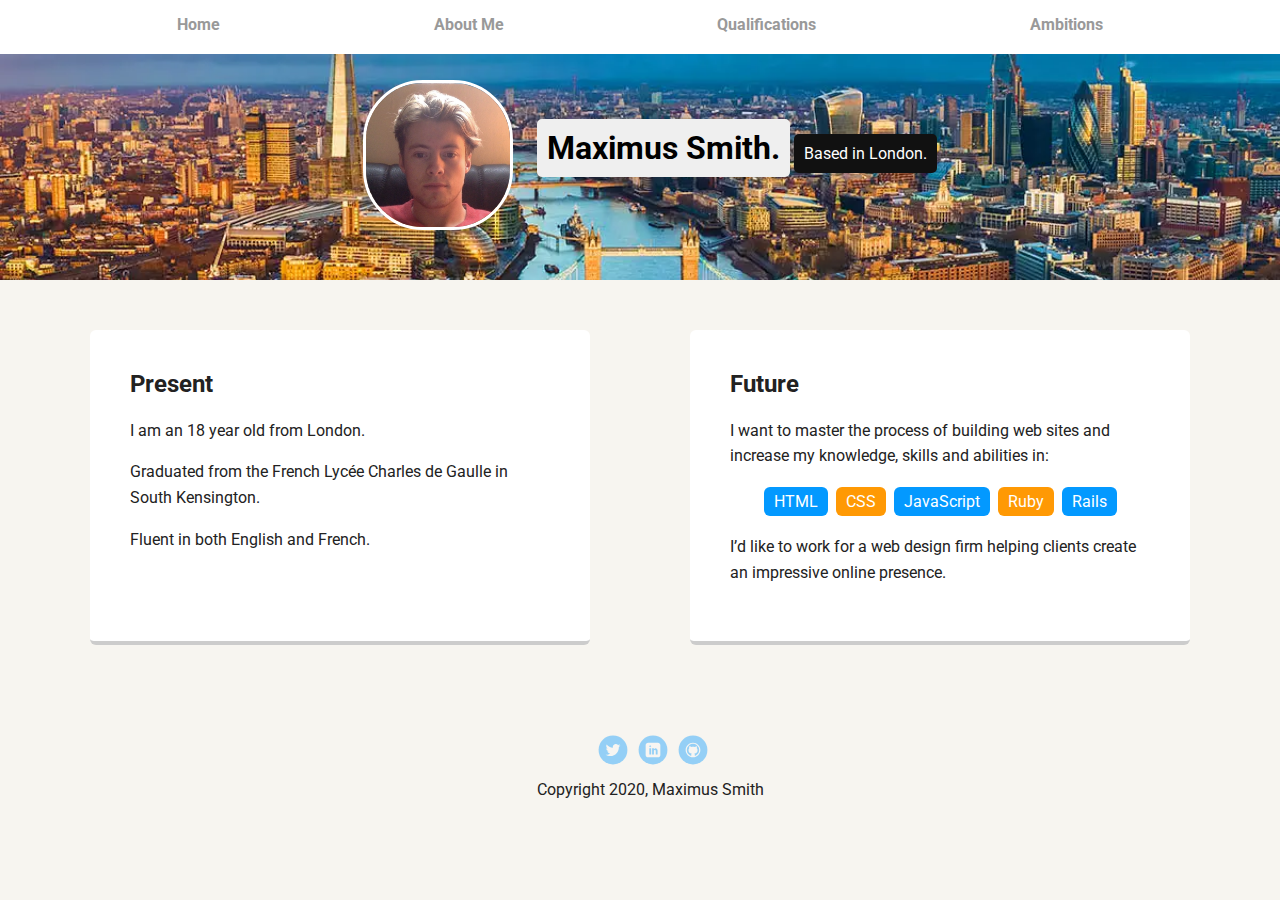
==== index.html @ 714f5034 "Initial commit" ====
<!doctype html>
<html lang="en">
<head>
  <meta charset="utf-8">
  <title>Maximus Smith</title>
  <meta name="viewport" content="width=device-width, initial-scale=1.0">
  <link rel="stylesheet" href="styles.css">
  <link href="https://fonts.googleapis.com/css?family=Muli%7CRoboto:400,300,500,700,900" rel="stylesheet"></head>
  <body>

    <div class="main-nav">
        <ul class="nav">
          <li><a href="#">Home</a></li>
          <li><a href="#">About Me</a></li>
          <li><a href="#">Qualifications</a></li>
          <li><a href="#">Ambitions</a></li>
        </ul>
    </div>

    <header>
  <img src="images/me.jpg" alt="Drawing of Maximus Smith" class="profile-image">
      <h1 class="tag name">Maximus Smith.</h1>
      <p class="tag location">Based in London.</p>
    </header>

    <main class="flex">

      <div class="card">
        <h2>Present</h2>
        <p>I am an 18 year old from London. </p>
        <p>Graduated from the French Lycée Charles de Gaulle in South Kensington.</p>
        <p>Fluent in both English and French.</p>
      </div>

      <div class="card">
        <h2>Future</h2>
        <p>I want to master the process of building web sites and increase my knowledge, skills and abilities in:</p>
        <ul class="skills">
          <li>HTML</li>
          <li>CSS</li>
          <li>JavaScript</li>
          <li>Ruby</li>
          <li>Rails</li>
        </ul>
        <p>I’d like to work for a web design firm helping clients create an impressive online presence.</p>
      </div>

    </main>
    <footer>
      <ul>
        <li><a href="#" class="social twitter">Twitter</a></li>
        <li><a href="#" class="social linkedin">LinkedIn</a></li>
        <li><a href="#" class="social github">Github</a></li>
      </ul>
      <p class="copyright">Copyright 2020, Maximus Smith</p>
    </footer>
  </body>
  </html>
---- styles.css ----
/* Global Layout Set-up */
* {
  box-sizing: border-box;
}

body {
  margin: 0;
  padding: 0;
  text-align: center;
  font-family: 'Roboto', sans-serif;
  color: #222;
  background: #f7f5f0;
}
/* Link Styles */

a {
  text-decoration: none;
  color: #999;
}
a:hover {
  color: #6633ff;
}

/* Section Styles */

.main-nav {
  width: 100%;
  background: white;
  min-height: 30px;
  padding: 10px;
  position: fixed;
  text-align: center;
}
.nav {
  display: flex;
  justify-content: space-around;
  font-weight: 700;
  list-style-type: none;
  margin: 0 auto;
  padding: 0;
}

.nav .name {
    display: block;
    margin-right: auto;
    color: black;
}
.nav li {
  padding: 5px 10px 10px 10px;
}
.nav a {
  transition: all .5s;
}
.nav a:hover {
  color: white
}

header {
  text-align: center;
  padding: 30px;
  background: url('images/ldn.jpg') no-repeat top center ;
  background-size: cover;
  overflow: hidden;
  padding-top: 60px;

}
header {
  line-height: 1.5;
}
 .profile-image {
  margin: 20px;
  width: 150px;
  height: 150px;
  border-radius: 40%;
  border: 3px solid white;
  transition: all .5s;
}
 .profile-image:hover {

  transform: scale(1.9) rotate(20deg);

}
.tag {
  background-color: #efefef;
  color: black;
  padding: 10px;
  border-radius: 5px;
  display: inline;
  margin: 10px auto;

}
.location {
  background-color: #111;
  color: white;
}
.card {
  margin: 30px;
  padding: 20px 40px 40px;
  max-width: 500px;
  text-align: left;
  background: #fff;
  border-bottom: 4px solid #ccc;
  border-radius: 6px;
  transition: all .5s;
}
.card:hover {
  border-color: #ff99ff;
}

ul.skills {
  padding: 0;
  text-align: center;
}

.skills li {
  border-radius: 6px;
  display: inline-block;
  background: #ff9904;
  color: white;
  padding: 5px 10px;
  margin: 2px;
}

.skills li:nth-child(odd) {
  background: #0399ff;
}

footer {
  width: 100%;
  min-height: 30px;
  padding: 20px 0 40px 20px;
}

footer .copyright {
  top: -8px;
  font-size: .75em;
}

footer ul {
  list-style-type: none;
  margin: 0;
  padding: 0;
}

footer ul li {
  display: inline-block;
}

a.social {
  display: inline-block;
  text-indent: -9999px;
  margin-left: 5px;
  width: 30px;
  height: 30px;
  background-size: 30px 30px;
  opacity: .4;
  transition: all .5s;
}
a.twitter {
  background-image: url(images/twitter.svg);
}
a.linkedin {
  background-image: url(images/linkedin.svg);
}
a.github {
  background-image: url(images/github.svg);
}
a.social:hover {
  opacity: 1;
}
.clearfix {
  clear: both;
}

/* Styles for larger screens */
@media screen and (min-width:720px) {

  .flex {
      display: -ms-flexbox;      /* TWEENER - IE 10 */
      display: flex;
      max-width: 1200px;
      -ms-flex-pack: distribute;
      justify-content: space-around;
      margin: 0 auto;
  }

  header {
    min-height: 200px;
  }

  .nav {
    max-width: 1200px;
    padding: 0 30px;

  }


  main {
    padding-top: 20px;
  }

  main p {
    line-height: 1.6em;
  }

  footer {
    font-size: 1.3em;
    max-width: 1200px;
    margin: 40px auto;
  }

  img {
    vertical-align: middle;
  }

}
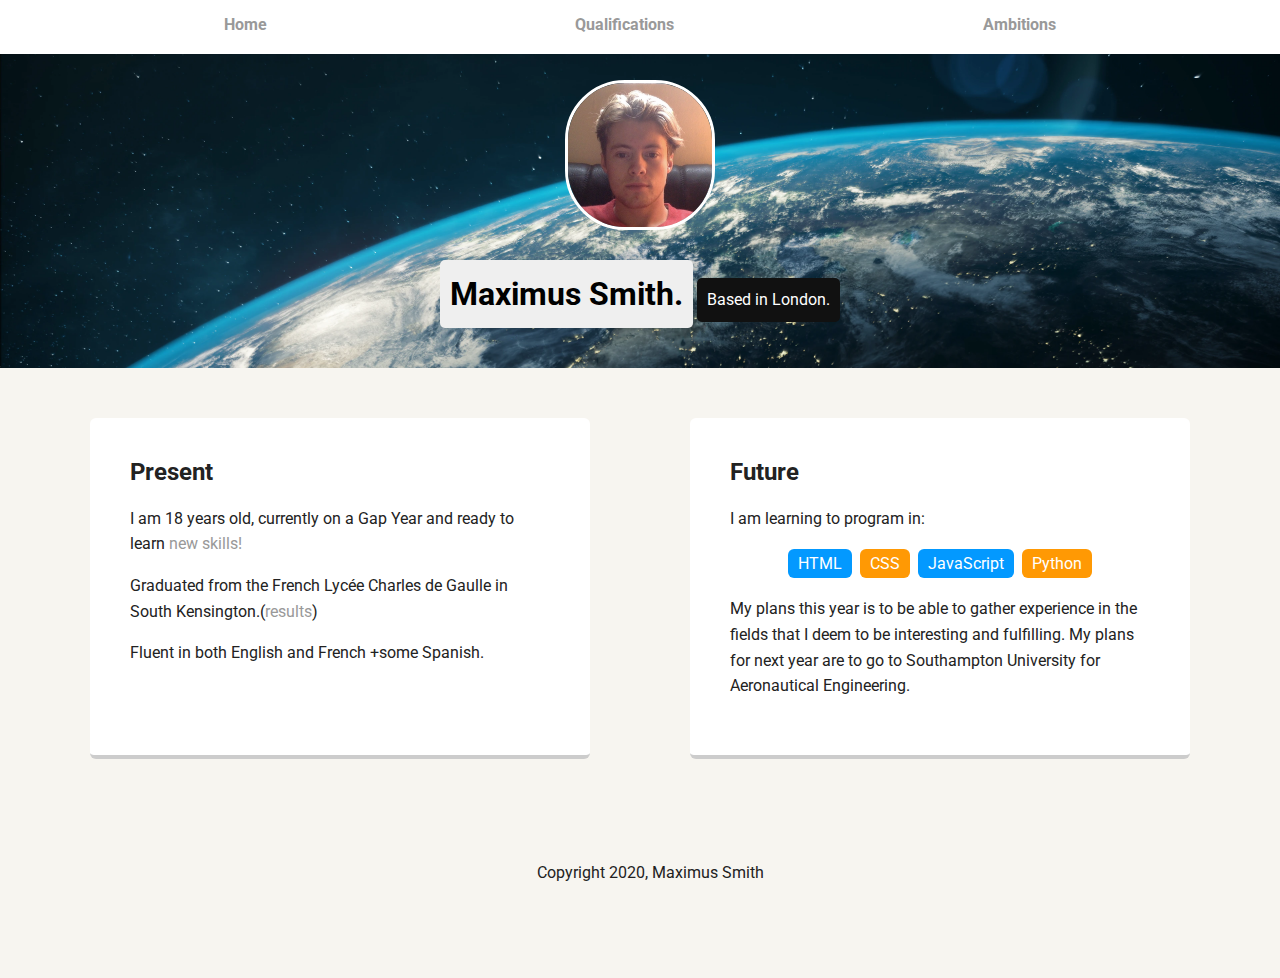
==== commit f4d9ccd1: "main repository" ====
--- a/index.html
+++ b/index.html
@@ -10,48 +10,53 @@
 
     <div class="main-nav">
         <ul class="nav">
-          <li><a href="#">Home</a></li>
-          <li><a href="#">About Me</a></li>
-          <li><a href="#">Qualifications</a></li>
-          <li><a href="#">Ambitions</a></li>
+
+          <li><a href="index.html">Home</a></li>
+          <li><a href="qualifications.html">Qualifications</a></li>
+          <li><a href="ambitions.html">Ambitions</a></li>
         </ul>
     </div>
 
     <header>
+        <div>
   <img src="images/me.jpg" alt="Drawing of Maximus Smith" class="profile-image">
+
+  </div>
+  <div>
       <h1 class="tag name">Maximus Smith.</h1>
       <p class="tag location">Based in London.</p>
+
+    </div>
+
     </header>
 
     <main class="flex">
 
       <div class="card">
         <h2>Present</h2>
-        <p>I am an 18 year old from London. </p>
-        <p>Graduated from the French Lycée Charles de Gaulle in South Kensington.</p>
-        <p>Fluent in both English and French.</p>
+        <p>I am 18 years old, currently on a Gap Year and ready to learn <a href="ambitions.html">new skills!</a> </p>
+        <p>Graduated from the French Lycée Charles de Gaulle in South Kensington.&lpar;<a href="qualifications.html">results</a>&rpar;</p>
+        <p>Fluent in both English and French +some Spanish.</p>
       </div>
 
       <div class="card">
         <h2>Future</h2>
-        <p>I want to master the process of building web sites and increase my knowledge, skills and abilities in:</p>
+        <p>I am learning to program in:</p>
         <ul class="skills">
           <li>HTML</li>
           <li>CSS</li>
           <li>JavaScript</li>
-          <li>Ruby</li>
-          <li>Rails</li>
+          <li>Python</li>
+
         </ul>
-        <p>I’d like to work for a web design firm helping clients create an impressive online presence.</p>
+
+        <p>My plans this year is to be able to gather experience in the fields that I deem to be interesting and fulfilling.
+           My plans for next year are to go to Southampton University for Aeronautical Engineering. </p>
       </div>
 
     </main>
     <footer>
-      <ul>
-        <li><a href="#" class="social twitter">Twitter</a></li>
-        <li><a href="#" class="social linkedin">LinkedIn</a></li>
-        <li><a href="#" class="social github">Github</a></li>
-      </ul>
+
       <p class="copyright">Copyright 2020, Maximus Smith</p>
     </footer>
   </body>
--- a/styles.css
+++ b/styles.css
@@ -58,7 +58,7 @@
 header {
   text-align: center;
   padding: 30px;
-  background: url('images/ldn.jpg') no-repeat top center ;
+  background: url('images/steve.jpg') no-repeat top center ;
   background-size: cover;
   overflow: hidden;
   padding-top: 60px;
@@ -85,8 +85,9 @@
   color: black;
   padding: 10px;
   border-radius: 5px;
-  display: inline;
+  display: inline-flex;
   margin: 10px auto;
+
 
 }
 .location {
@@ -185,7 +186,7 @@
   }
 
   header {
-    min-height: 200px;
+    min-height: 40px;
   }
 
   .nav {
@@ -212,5 +213,9 @@
   img {
     vertical-align: middle;
   }
-
-}
+  .qualificatons{
+
+
+  }
+
+}
